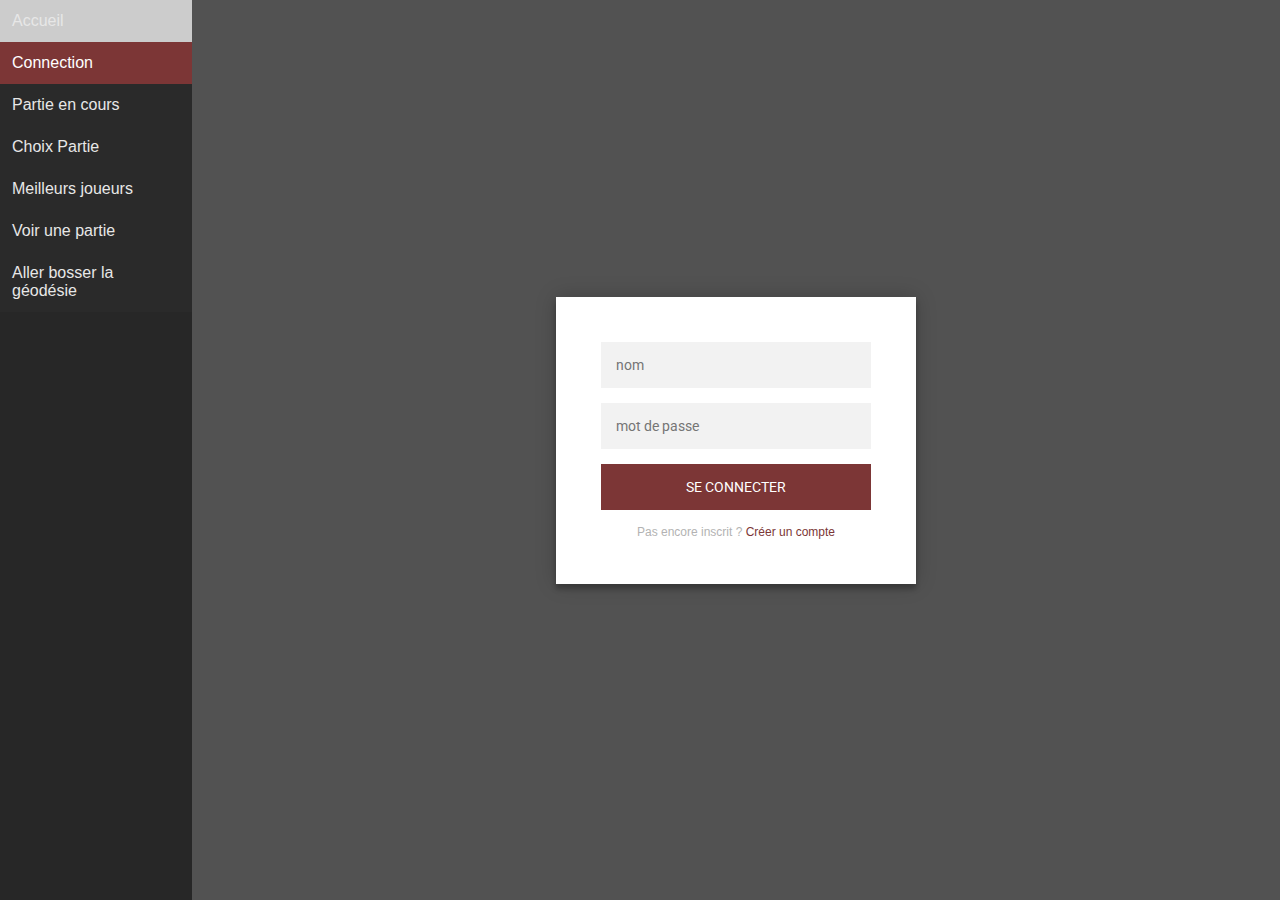
==== index.html @ 8a3ecd2f "KB tailles pièces ok, liens du menu fonctionnels, interface login" ====
<!DOCTYPE html>
<html lang="en" dir="ltr">
  <head>
    <meta charset="utf-8">
    <link rel="stylesheet" href="style.css">
    <title>chess wihou</title>
  </head>
  <body>

    <div class="menu">
      <a href="#">Accueil</a>
      <a href="#" class="active">Connection</a>
      <a href="/partie/partie.html">Partie en cours</a>
      <a href="/choixPartie/choixPartie.html">Choix Partie</a>
      <a href="#">Meilleurs joueurs</a>
      <a href="#">Voir une partie</a>
      <a href="#">Aller bosser la géodésie</a>
    </div>
    

    <div id="container">
      <div id="erreur">
      </div>
      <div class="login-page">
        <div class="form">
          <form class="register-form">
            <input type="text" placeholder="nom"/>
            <input type="password" placeholder="mot de passe"/>
            <input type="text" placeholder="email"/>
            <button>create</button>
            <p class="message">Déjà inscrit ? <a href="#">Se connecter</a></p>
          </form>
          <form class="login-form">
            <input type="text" placeholder="nom"/>
            <input type="password" placeholder="mot de passe"/>
            <button>Se connecter</button>
            <p class="message">Pas encore inscrit ? <a href="#">Créer un compte</a></p>
          </form>
        </div>
      </div>

        <script src='https://cdnjs.cloudflare.com/ajax/libs/jquery/2.1.3/jquery.min.js'></script>
        <script  src="/log/log.js"></script>
    </div>
  </body>
</html>
---- style.css ----
@import url(https://fonts.googleapis.com/css?family=Roboto:300);

*{
  box-sizing: border-box;
  padding: 0;
  margin: 0;
}

body {
  display: grid;
  grid-template-columns: 12em 1fr;
  grid-template-rows: 1fr;
  height: 100vh;
  width: 100vw;

  padding: 0;
  margin: 0;
  background-color: rgb(42, 42, 42);
  font-family: 'Open Sans', sans-serif;
  font-weight: lighter;
}

#container {
  grid-column: 2;

  display: grid;
  grid-template-columns: 3fr 1fr;
  grid-template-rows: 5em 1fr 5em;

  padding: 2em;
  background-color: rgb(82, 82, 82);
}

/*----------------------------------------------------------------------------
Menu
----------------------------------------------------------------------------*/
.menu {
  grid-column: 1;
  background-color: rgb(39, 39, 39);
}

.menu a {
  background-color: rgb(42, 42, 42); /* Grey background color */
  color: rgb(231, 231, 231); /* Black text color */
  display: block; /* Make the links appear below each other */
  padding: 12px; /* Add some padding */
  text-decoration: none; /* Remove underline from links */
}

.menu a:hover {
  background-color: #ccc; /* Dark grey background on mouse-over */
}

.menu a.active {
  background-color: #7c3636;; /* Add a green color to the "active/current" link */
  color: white;
}
/*----------------------------------------------------------------------------
Login
----------------------------------------------------------------------------*/
.login-page {
  grid-column: 1/-1;
  grid-row: 1/-1;
  width: 360px;
  padding: 8% 0 0;
  margin: auto;
}
.form {
  position: relative;
  z-index: 1;
  background: #FFFFFF;
  max-width: 360px;
  margin: 0 auto 100px;
  padding: 45px;
  text-align: center;
  box-shadow: 0 0 20px 0 rgba(0, 0, 0, 0.2), 0 5px 5px 0 rgba(0, 0, 0, 0.24);
}
.form input {
  font-family: "Roboto", sans-serif;
  outline: 0;
  background: #f2f2f2;
  width: 100%;
  border: 0;
  margin: 0 0 15px;
  padding: 15px;
  box-sizing: border-box;
  font-size: 14px;
}
.form button {
  font-family: "Roboto", sans-serif;
  text-transform: uppercase;
  outline: 0;
  background: #7c3636;
  width: 100%;
  border: 0;
  padding: 15px;
  color: #FFFFFF;
  font-size: 14px;
  -webkit-transition: all 0.3 ease;
  transition: all 0.3 ease;
  cursor: pointer;
}
.form button:hover,.form button:active,.form button:focus {
  background: #43A047;
}
.form .message {
  margin: 15px 0 0;
  color: #b3b3b3;
  font-size: 12px;
}
.form .message a {
  color: #7c3636;
  text-decoration: none;
}
.form .register-form {
  display: none;
}
.container {
  position: relative;
  z-index: 1;
  max-width: 300px;
  margin: 0 auto;
}
.container:before, .container:after {
  content: "";
  display: block;
  clear: both;
}
.container .info {
  margin: 50px auto;
  text-align: center;
}
.container .info h1 {
  margin: 0 0 15px;
  padding: 0;
  font-size: 36px;
  font-weight: 300;
  color: #1a1a1a;
}
.container .info span {
  color: #4d4d4d;
  font-size: 12px;
}
.container .info span a {
  color: #000000;
  text-decoration: none;
}
.container .info span .fa {
  color: #EF3B3A;
}
body {
  font-family: "Roboto", sans-serif;
  -webkit-font-smoothing: antialiased;
  -moz-osx-font-smoothing: grayscale;      
}

/*----------------------------------------------------------------------------
Jeu
----------------------------------------------------------------------------*/
body {
  display: grid;
  grid-template-columns: 12em 1fr;
  grid-template-rows: 1fr;
  height: 100vh;
  width: 100vw;

  padding: 0;
  margin: 0;
  background-color: rgb(42, 42, 42);
  font-family: 'Open Sans', sans-serif;
  font-weight: lighter;
}
.menu {
  grid-column: 1;
  background-color: rgb(39, 39, 39);
}

.menu a {
  background-color: rgb(42, 42, 42); /* Grey background color */
  color: rgb(231, 231, 231); /* Black text color */
  display: block; /* Make the links appear below each other */
  padding: 12px; /* Add some padding */
  text-decoration: none; /* Remove underline from links */
}

.menu a:hover {
  background-color: #ccc; /* Dark grey background on mouse-over */
}

.menu a.active {
  background-color: #7c3636;; /* Add a green color to the "active/current" link */
  color: white;
}


#container {
  grid-column: 2;

  display: grid;
  grid-template-columns: 3fr 1fr;
  grid-template-rows: 5em 1fr 5em;

  padding: 2em;
  background-color: rgb(82, 82, 82);
}

.cimetiere {
  /* background-color: rgb(121, 58, 58); */
  display: flex;
  justify-content: center;
}

.cimetiere .j1 {
 grid-row: 1;
 grid-column: 1; 
}

.cimetiere .j2 {
  grid-row: 3 ;
  grid-column: 1; 
}

.cimetiere img {
width: 3em;
height: 3em;
}

#plateau{
  grid-column: 1;

  width:36em;
  height:36em;
  /* border:1px;
  border:1px solid #999; */
  margin: auto;
  border-radius: 50px;
}

#plateau div{
  /* background: #fff; */
  width:4.5em;
  height:4.5em;
  float:left;
}

.piece {
width: 100%;
height: 100%;
}

.case_noire_case{
  background-color:#7c3636;
}
.case_blanche_case{
background-color:#e6e5d0;
}


#options {
  grid-column: 2;
  grid-row: 1/4;

  display:flex;
  justify-content: space-between;
  flex-direction: column;

  border-radius: 10px;
  margin-left: 0.5em;
  padding: 2em;
  background-color: rgb(42, 42, 42);
  color: rgb(231, 231, 231);
}

#option button {
  margin-top: 1em;
  margin-bottom: 5em;
}

/*----------------------------------------------------------------------------
Jeu
----------------------------------------------------------------------------*/
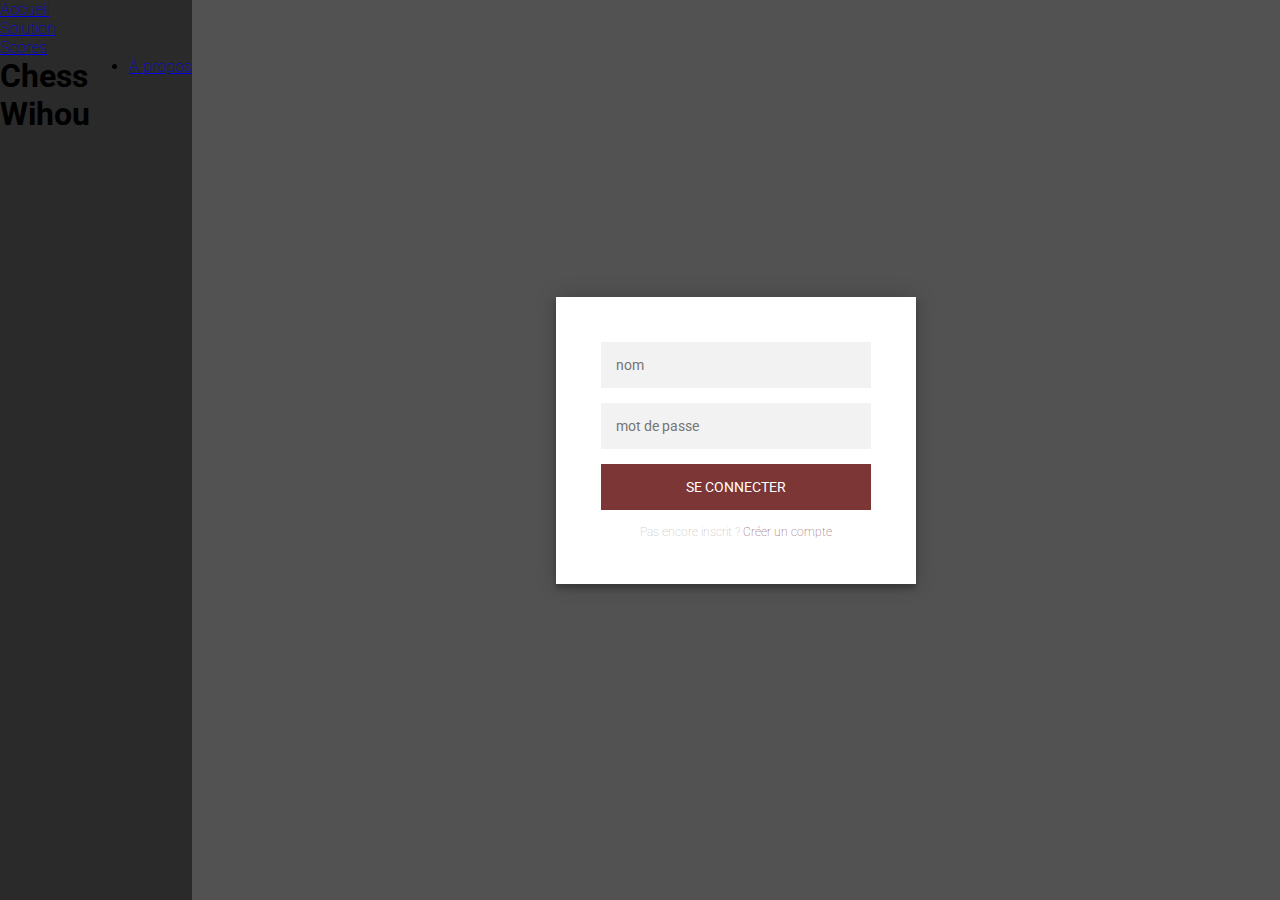
==== commit 9042db3c: "FB : inscription finie" ====
--- a/index.html
+++ b/index.html
@@ -6,41 +6,44 @@
     <title>chess wihou</title>
   </head>
   <body>
+    <header>
+      <div id="bandeau">
+        <ul id="menu">
+          <li><a class="active" href="/index">Accueil</a></li>
+          <li><a href="/solution.html" target="_blank" rel="noopener noreferrer">Solution</a></li>
+          <li><a href="/scores.html">Scores</a></li>
+          <li style="float:right"><a href="apropos.html">À propos</a></li>
+        </ul>
+      </div>
 
-    <div class="menu">
-      <a href="#">Accueil</a>
-      <a href="#" class="active">Connection</a>
-      <a href="/partie/partie.html">Partie en cours</a>
-      <a href="/choixPartie/choixPartie.html">Choix Partie</a>
-      <a href="#">Meilleurs joueurs</a>
-      <a href="#">Voir une partie</a>
-      <a href="#">Aller bosser la géodésie</a>
-    </div>
-    
+      <h1> Chess Wihou </h1>
+    </header>
 
     <div id="container">
-      <div id="erreur">
-      </div>
       <div class="login-page">
         <div class="form">
           <form class="register-form">
-            <input type="text" placeholder="nom"/>
-            <input type="password" placeholder="mot de passe"/>
-            <input type="text" placeholder="email"/>
-            <button>create</button>
+            <input type="text" placeholder="nom" id="pseudo_regis"/>
+            <input type="password" placeholder="mot de passe" id="mdp_regis"/>
+            <input type="text" placeholder="email" id="mail_regis"/>
+            <button id="bouton_regis">create</button>
+            <div id="erreur">
+            </div>
             <p class="message">Déjà inscrit ? <a href="#">Se connecter</a></p>
           </form>
           <form class="login-form">
-            <input type="text" placeholder="nom"/>
-            <input type="password" placeholder="mot de passe"/>
-            <button>Se connecter</button>
+            <input type="text" placeholder="nom" id="pseudo_login"/>
+            <input type="password" placeholder="mot de passe" id="mdp_login"/>
+            <button id="bouton_login">Se connecter</button>
             <p class="message">Pas encore inscrit ? <a href="#">Créer un compte</a></p>
           </form>
         </div>
       </div>
 
         <script src='https://cdnjs.cloudflare.com/ajax/libs/jquery/2.1.3/jquery.min.js'></script>
-        <script  src="/log/log.js"></script>
+        <script src="../log/log.js"></script>
+        <script src="https://ajax.googleapis.com/ajax/libs/jquery/3.5.1/jquery.min.js"></script>
+
     </div>
   </body>
 </html>
--- a/style.css
+++ b/style.css
@@ -34,26 +34,74 @@
 /*----------------------------------------------------------------------------
 Menu
 ----------------------------------------------------------------------------*/
+@import url('https://fonts.googleapis.com/css2?family=Asul&display=swap');
 .menu {
+  font-family: 'Asul', sans-serif;
+  color: rgb(100, 100, 100);
   grid-column: 1;
-  background-color: rgb(39, 39, 39);
+  background-color: rgb(42, 42, 42);
+
+  display:flex;
+  /* justify-content: space-between; */
+  flex-direction: column;
 }
 
 .menu a {
   background-color: rgb(42, 42, 42); /* Grey background color */
-  color: rgb(231, 231, 231); /* Black text color */
+  color: rgb(194, 194, 194); /* Black text color */
   display: block; /* Make the links appear below each other */
   padding: 12px; /* Add some padding */
   text-decoration: none; /* Remove underline from links */
 }
 
 .menu a:hover {
-  background-color: #ccc; /* Dark grey background on mouse-over */
+  background-color: #1a1a1a; /* Dark grey background on mouse-over */
+  color: rgb(255, 255, 255);
 }
 
 .menu a.active {
-  background-color: #7c3636;; /* Add a green color to the "active/current" link */
+  background-color: #7c3636; /* Add a green color to the "active/current" link */
   color: white;
+}
+
+.menu .id {
+  margin-top: 2em;
+  text-align: center;
+}
+
+.menu .connection {
+  /* border: 3px solid rgb(0, 0, 0); */
+  padding : 2px;
+  margin: 10px;
+  border-radius: 10px;
+  background-color: #7c3636;
+
+}
+
+.menu #logo {
+  margin-top: 5px;
+  margin-bottom: 1.5em;
+  background-image: url("../images/logo.png");
+  background-repeat: no-repeat;
+  background-position: center;
+  background-size: contain;
+}
+
+.menu .partie_temporaire {
+  margin-top: 10em;
+  background-color: #51ff00; 
+}
+
+/* .menu #apropos {
+  margin-bottom: 0em;
+  flex: end;
+} */
+
+.menu #footer {
+  text-align: center;
+  font-size: smaller;
+  margin-bottom: 1em;
+  margin-top: auto;
 }
 /*----------------------------------------------------------------------------
 Login
@@ -101,7 +149,7 @@
   cursor: pointer;
 }
 .form button:hover,.form button:active,.form button:focus {
-  background: #43A047;
+  background: #d3d29e;
 }
 .form .message {
   margin: 15px 0 0;
@@ -155,54 +203,21 @@
 }
 
 /*----------------------------------------------------------------------------
+Choix partie
+----------------------------------------------------------------------------*/
+
+
+/*----------------------------------------------------------------------------
 Jeu
 ----------------------------------------------------------------------------*/
-body {
-  display: grid;
-  grid-template-columns: 12em 1fr;
-  grid-template-rows: 1fr;
-  height: 100vh;
-  width: 100vw;
-
-  padding: 0;
-  margin: 0;
-  background-color: rgb(42, 42, 42);
-  font-family: 'Open Sans', sans-serif;
-  font-weight: lighter;
-}
-.menu {
-  grid-column: 1;
-  background-color: rgb(39, 39, 39);
-}
-
-.menu a {
-  background-color: rgb(42, 42, 42); /* Grey background color */
-  color: rgb(231, 231, 231); /* Black text color */
-  display: block; /* Make the links appear below each other */
-  padding: 12px; /* Add some padding */
-  text-decoration: none; /* Remove underline from links */
-}
-
-.menu a:hover {
-  background-color: #ccc; /* Dark grey background on mouse-over */
-}
-
-.menu a.active {
-  background-color: #7c3636;; /* Add a green color to the "active/current" link */
-  color: white;
-}
-
-
-#container {
-  grid-column: 2;
-
+/* .container .jeu {
   display: grid;
   grid-template-columns: 3fr 1fr;
   grid-template-rows: 5em 1fr 5em;
 
   padding: 2em;
   background-color: rgb(82, 82, 82);
-}
+} */
 
 .cimetiere {
   /* background-color: rgb(121, 58, 58); */
@@ -277,5 +292,5 @@
 }
 
 /*----------------------------------------------------------------------------
-Jeu
-----------------------------------------------------------------------------*/
+Blabla
+----------------------------------------------------------------------------*/
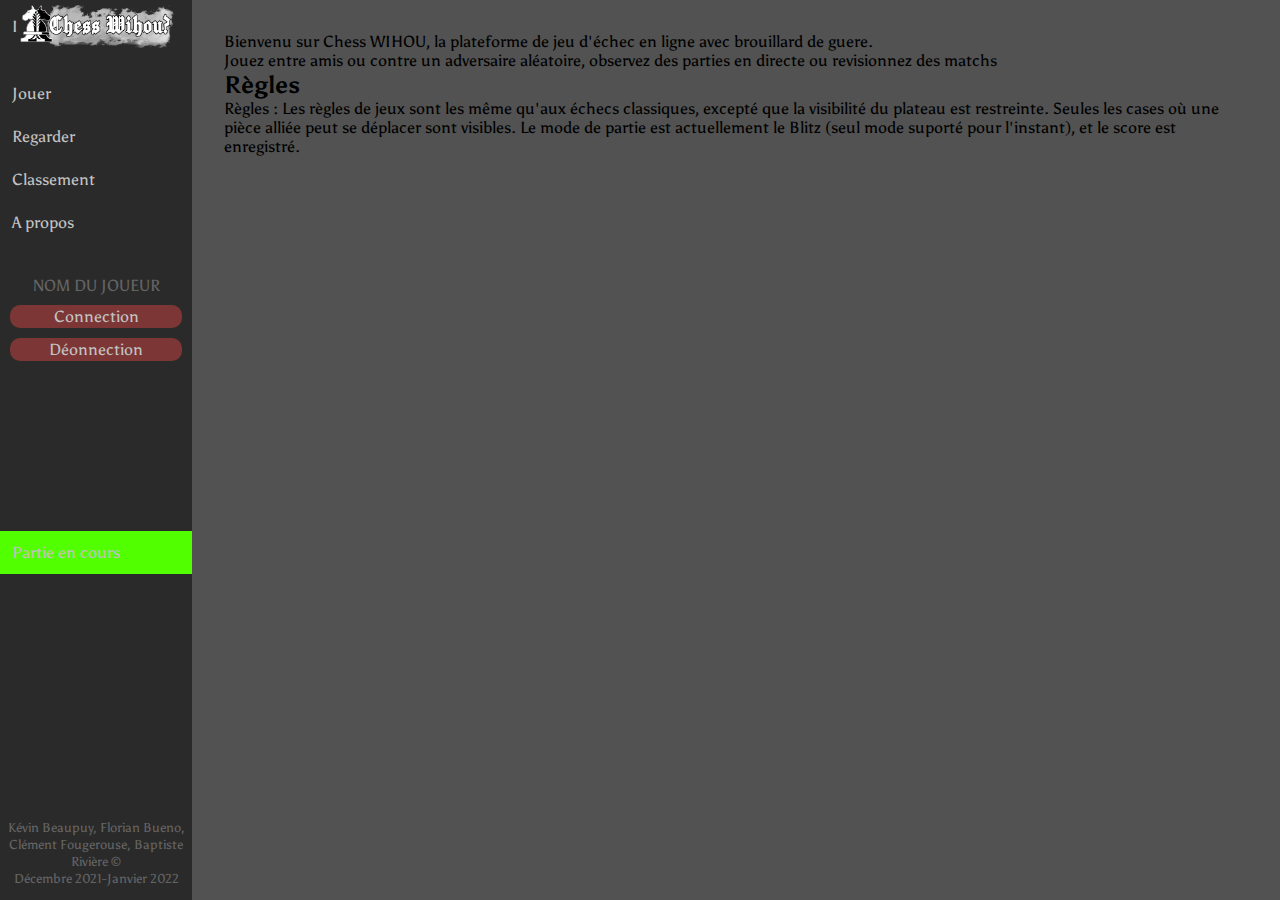
==== commit ef261edc: "l'interface pour le choix de partie est terminé" ====
--- a/index.html
+++ b/index.html
@@ -6,44 +6,30 @@
     <title>chess wihou</title>
   </head>
   <body>
-    <header>
-      <div id="bandeau">
-        <ul id="menu">
-          <li><a class="active" href="/index">Accueil</a></li>
-          <li><a href="/solution.html" target="_blank" rel="noopener noreferrer">Solution</a></li>
-          <li><a href="/scores.html">Scores</a></li>
-          <li style="float:right"><a href="apropos.html">À propos</a></li>
-        </ul>
+
+    <div class="menu">
+      <a id="logo" href="#">I</a>
+      <a href="/choixPartie/choixPartie.html">Jouer</a>
+      <a href="#">Regarder</a>
+      <a href="#">Classement</a>
+      <a id="apropos" href="#">A propos</a>
+      <div class="id">
+        <p>NOM DU JOUEUR</p>
+        <a class="connection" href="/log/log.html">Connection</a>
+        <a class="connection" href="#">Déonnection</a>
       </div>
-
-      <h1> Chess Wihou </h1>
-    </header>
+      <a href="/partie/partie.html" class="partie_temporaire">Partie en cours</a> <!--temporaire -->
+      <div id="footer">
+        <p><strong>Kévin Beaupuy, Florian Bueno, Clément Fougerouse, Baptiste Rivière &copy; </strong></p>
+        <p>Décembre 2021-Janvier 2022</p>
+      </div>
+    </div>    
 
     <div id="container">
-      <div class="login-page">
-        <div class="form">
-          <form class="register-form">
-            <input type="text" placeholder="nom" id="pseudo_regis"/>
-            <input type="password" placeholder="mot de passe" id="mdp_regis"/>
-            <input type="text" placeholder="email" id="mail_regis"/>
-            <button id="bouton_regis">create</button>
-            <div id="erreur">
-            </div>
-            <p class="message">Déjà inscrit ? <a href="#">Se connecter</a></p>
-          </form>
-          <form class="login-form">
-            <input type="text" placeholder="nom" id="pseudo_login"/>
-            <input type="password" placeholder="mot de passe" id="mdp_login"/>
-            <button id="bouton_login">Se connecter</button>
-            <p class="message">Pas encore inscrit ? <a href="#">Créer un compte</a></p>
-          </form>
-        </div>
-      </div>
-
-        <script src='https://cdnjs.cloudflare.com/ajax/libs/jquery/2.1.3/jquery.min.js'></script>
-        <script src="../log/log.js"></script>
-        <script src="https://ajax.googleapis.com/ajax/libs/jquery/3.5.1/jquery.min.js"></script>
-
+      <p>Bienvenu sur Chess WIHOU, la plateforme de jeu d'échec en ligne avec brouillard de guere.</p>
+      <p>Jouez entre amis ou contre un adversaire aléatoire, observez des parties en directe ou revisionnez des matchs</p>
+      <h2>Règles</h2>
+      <p>Règles : Les règles de jeux sont les même qu'aux échecs classiques, excepté que la visibilité du plateau est restreinte. Seules les cases où une pièce alliée peut se déplacer sont visibles. Le mode de partie est actuellement le Blitz (seul mode suporté pour l'instant), et le score est enregistré.</p>
     </div>
   </body>
 </html>
--- a/style.css
+++ b/style.css
@@ -1,4 +1,6 @@
 @import url(https://fonts.googleapis.com/css?family=Roboto:300);
+@import url(https://fonts.googleapis.com/css2?family=Asul&display=swap);
+
 
 *{
   box-sizing: border-box;
@@ -16,17 +18,12 @@
   padding: 0;
   margin: 0;
   background-color: rgb(42, 42, 42);
-  font-family: 'Open Sans', sans-serif;
+  font-family: 'Asul', sans-serif;
   font-weight: lighter;
 }
 
 #container {
   grid-column: 2;
-
-  display: grid;
-  grid-template-columns: 3fr 1fr;
-  grid-template-rows: 5em 1fr 5em;
-
   padding: 2em;
   background-color: rgb(82, 82, 82);
 }
@@ -34,9 +31,8 @@
 /*----------------------------------------------------------------------------
 Menu
 ----------------------------------------------------------------------------*/
-@import url('https://fonts.googleapis.com/css2?family=Asul&display=swap');
 .menu {
-  font-family: 'Asul', sans-serif;
+  /* font-family: 'Asul', sans-serif; */
   color: rgb(100, 100, 100);
   grid-column: 1;
   background-color: rgb(42, 42, 42);
@@ -91,11 +87,6 @@
   margin-top: 10em;
   background-color: #51ff00; 
 }
-
-/* .menu #apropos {
-  margin-bottom: 0em;
-  flex: end;
-} */
 
 .menu #footer {
   text-align: center;
@@ -163,61 +154,79 @@
 .form .register-form {
   display: none;
 }
-.container {
-  position: relative;
-  z-index: 1;
-  max-width: 300px;
-  margin: 0 auto;
-}
-.container:before, .container:after {
-  content: "";
-  display: block;
-  clear: both;
-}
-.container .info {
-  margin: 50px auto;
+
+/*----------------------------------------------------------------------------
+Choix partie
+----------------------------------------------------------------------------*/
+.choixPartie {
+  display: grid;
+  grid-template-columns: 50% 50%;
+  grid-template-rows: 50% 50%;
   text-align: center;
 }
-.container .info h1 {
-  margin: 0 0 15px;
-  padding: 0;
-  font-size: 36px;
-  font-weight: 300;
-  color: #1a1a1a;
-}
-.container .info span {
-  color: #4d4d4d;
-  font-size: 12px;
-}
-.container .info span a {
-  color: #000000;
+
+.choixPartie .wrapper-choix {
+  margin: auto;
+  padding: 3em;
+  display: flex;
+  flex-direction: column;
+  max-width: 25em;
+  max-height: 25em;
+}
+
+.choixPartie a {
   text-decoration: none;
-}
-.container .info span .fa {
-  color: #EF3B3A;
-}
-body {
-  font-family: "Roboto", sans-serif;
-  -webkit-font-smoothing: antialiased;
-  -moz-osx-font-smoothing: grayscale;      
-}
-
-/*----------------------------------------------------------------------------
-Choix partie
-----------------------------------------------------------------------------*/
-
+  color:#f2f2f2;
+}
+
+.choixPartie .image-link {
+  width: 80%;
+  /* height: 20em; */
+  margin: auto;
+  /* margin: 10em; */
+  /* max-height: 40vh;
+  object-fit: contain; */
+}
+
+.choixPartie img {
+  width: 80%;
+  height: auto;
+  object-fit: contain;
+}
+
+#nouvellePartieAlea {
+  grid-column: 1;
+  grid-row: 1;
+}
+
+#nouvellePartieAmis {
+  grid-column: 2;
+  grid-row: 1;
+}
+
+#chargerPartie {
+  grid-column: 1/-1;
+  grid-row: 2;
+  /* margin-left: ; */
+}
+
+/*----------------------------------------------------------------------------
+Regarder
+----------------------------------------------------------------------------*/
+/* .choixPartie {
+  display: grid;
+  grid-template-columns: 1fr 1fr;
+  grid-template-rows: 1fr 1fr;
+} */
 
 /*----------------------------------------------------------------------------
 Jeu
 ----------------------------------------------------------------------------*/
-/* .container .jeu {
+.partie {
   display: grid;
   grid-template-columns: 3fr 1fr;
   grid-template-rows: 5em 1fr 5em;
-
-  padding: 2em;
-  background-color: rgb(82, 82, 82);
-} */
+}
 
 .cimetiere {
   /* background-color: rgb(121, 58, 58); */
@@ -267,7 +276,7 @@
   background-color:#7c3636;
 }
 .case_blanche_case{
-background-color:#e6e5d0;
+  background-color:#e6e5d0;
 }
 
 
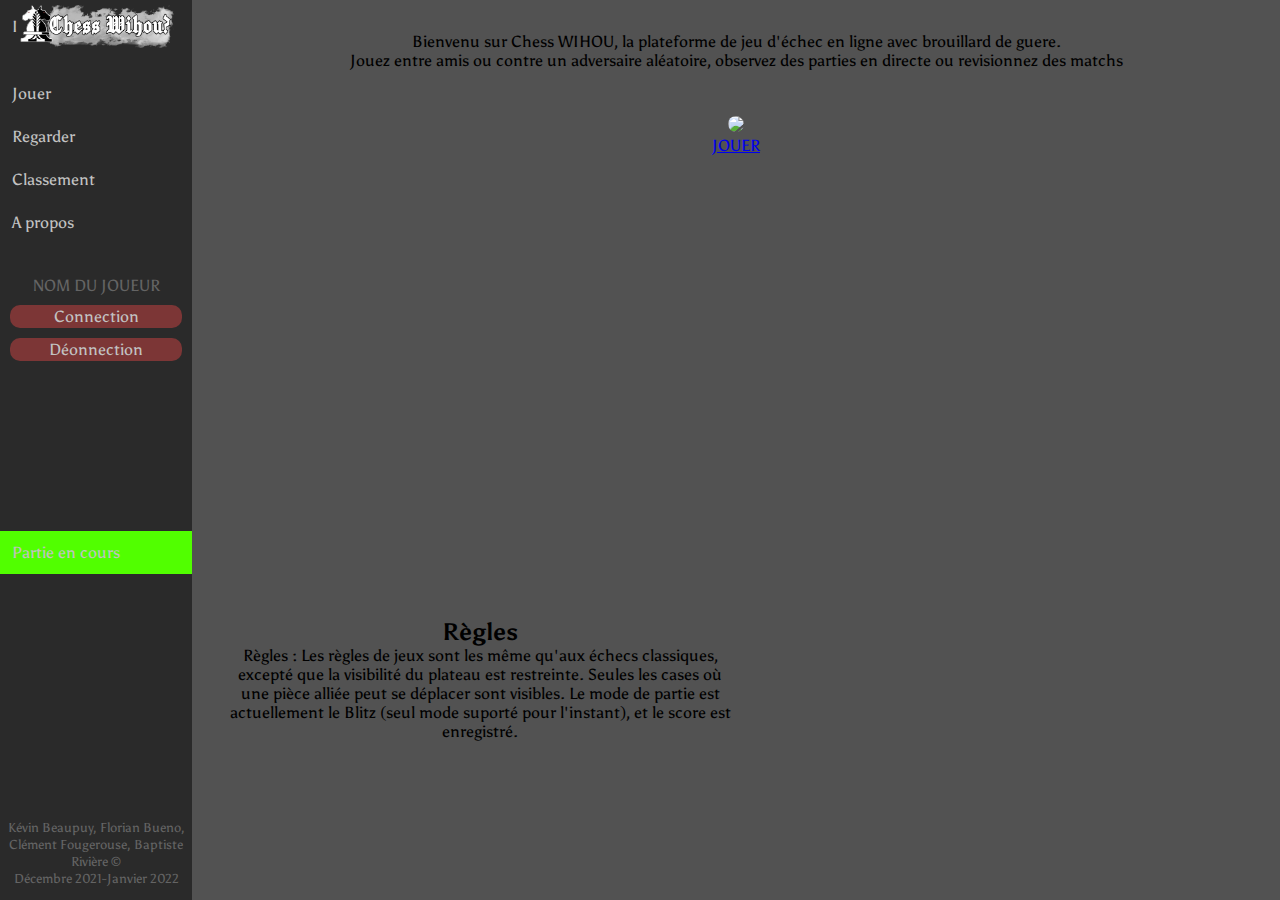
==== commit e6658729: "dernières modifs avant merge" ====
--- a/index.html
+++ b/index.html
@@ -25,11 +25,26 @@
       </div>
     </div>    
 
-    <div id="container">
-      <p>Bienvenu sur Chess WIHOU, la plateforme de jeu d'échec en ligne avec brouillard de guere.</p>
-      <p>Jouez entre amis ou contre un adversaire aléatoire, observez des parties en directe ou revisionnez des matchs</p>
-      <h2>Règles</h2>
-      <p>Règles : Les règles de jeux sont les même qu'aux échecs classiques, excepté que la visibilité du plateau est restreinte. Seules les cases où une pièce alliée peut se déplacer sont visibles. Le mode de partie est actuellement le Blitz (seul mode suporté pour l'instant), et le score est enregistré.</p>
+    <div id="container" class="index">
+      <div id="intro">
+        <p>Bienvenu sur Chess WIHOU, la plateforme de jeu d'échec en ligne avec brouillard de guere.</p>
+        <p>Jouez entre amis ou contre un adversaire aléatoire, observez des parties en directe ou revisionnez des matchs</p>
+      </div>
+      <div id="iconJouer">
+        <a href="../partie/partie.html">
+          <img src = '../images/plateau.png'>
+          <p>JOUER</p>
+        </a>
+      </div>
+      <div id="contenu">
+        <div>
+          <h2>Règles</h2>
+          <p>Règles : Les règles de jeux sont les même qu'aux échecs classiques, excepté que la visibilité du plateau est restreinte. Seules les cases où une pièce alliée peut se déplacer sont visibles. Le mode de partie est actuellement le Blitz (seul mode suporté pour l'instant), et le score est enregistré.</p>
+        </div>
+        <div>
+          <p></p>
+        </div>
+      </div>
     </div>
   </body>
 </html>
--- a/style.css
+++ b/style.css
@@ -27,6 +27,35 @@
   padding: 2em;
   background-color: rgb(82, 82, 82);
 }
+
+/*----------------------------------------------------------------------------
+Index
+----------------------------------------------------------------------------*/
+.index {
+  display: grid;
+  grid-template-rows: 10% 60% 30%;
+  text-align: center;
+}
+
+#iconJouer {
+  grid-column: 1/-1;
+  /* text-align: center; */
+  object-fit: contain;
+  max-height: fit-content;
+  height: 90%;
+}
+
+#iconJouer img {
+  /* padding : 10em; */
+  border-radius: 5em;
+  height: 100%;
+}
+
+#contenu {
+  display: grid;
+  grid-template-columns: 50% 50%;
+}
+
 
 /*----------------------------------------------------------------------------
 Menu
@@ -94,6 +123,7 @@
   margin-bottom: 1em;
   margin-top: auto;
 }
+
 /*----------------------------------------------------------------------------
 Login
 ----------------------------------------------------------------------------*/
@@ -161,7 +191,6 @@
 .choixPartie {
   display: grid;
   grid-template-columns: 50% 50%;
-  grid-template-rows: 50% 50%;
   text-align: center;
 }
 
@@ -174,50 +203,45 @@
   max-height: 25em;
 }
 
-.choixPartie a {
+.wrapper-choix a {
   text-decoration: none;
   color:#f2f2f2;
 }
 
-.choixPartie .image-link {
+.wrapper-choix .image-link {
   width: 80%;
-  /* height: 20em; */
   margin: auto;
-  /* margin: 10em; */
-  /* max-height: 40vh;
-  object-fit: contain; */
-}
-
-.choixPartie img {
+}
+
+.wrapper-choix img {
   width: 80%;
   height: auto;
   object-fit: contain;
 }
 
-#nouvellePartieAlea {
+#nouvellePartieAmis {
   grid-column: 1;
   grid-row: 1;
 }
 
-#nouvellePartieAmis {
+#chargerPartie {
   grid-column: 2;
   grid-row: 1;
 }
 
-#chargerPartie {
-  grid-column: 1/-1;
-  grid-row: 2;
-  /* margin-left: ; */
-}
-
 /*----------------------------------------------------------------------------
 Regarder
 ----------------------------------------------------------------------------*/
-/* .choixPartie {
-  display: grid;
-  grid-template-columns: 1fr 1fr;
-  grid-template-rows: 1fr 1fr;
-} */
+.choixObservation {
+  display: grid;
+  grid-template-columns: 50% 50%;
+  text-align: center;
+}
+
+.choixObservation a {
+  text-decoration: none;
+  color:#f2f2f2;
+}
 
 /*----------------------------------------------------------------------------
 Jeu
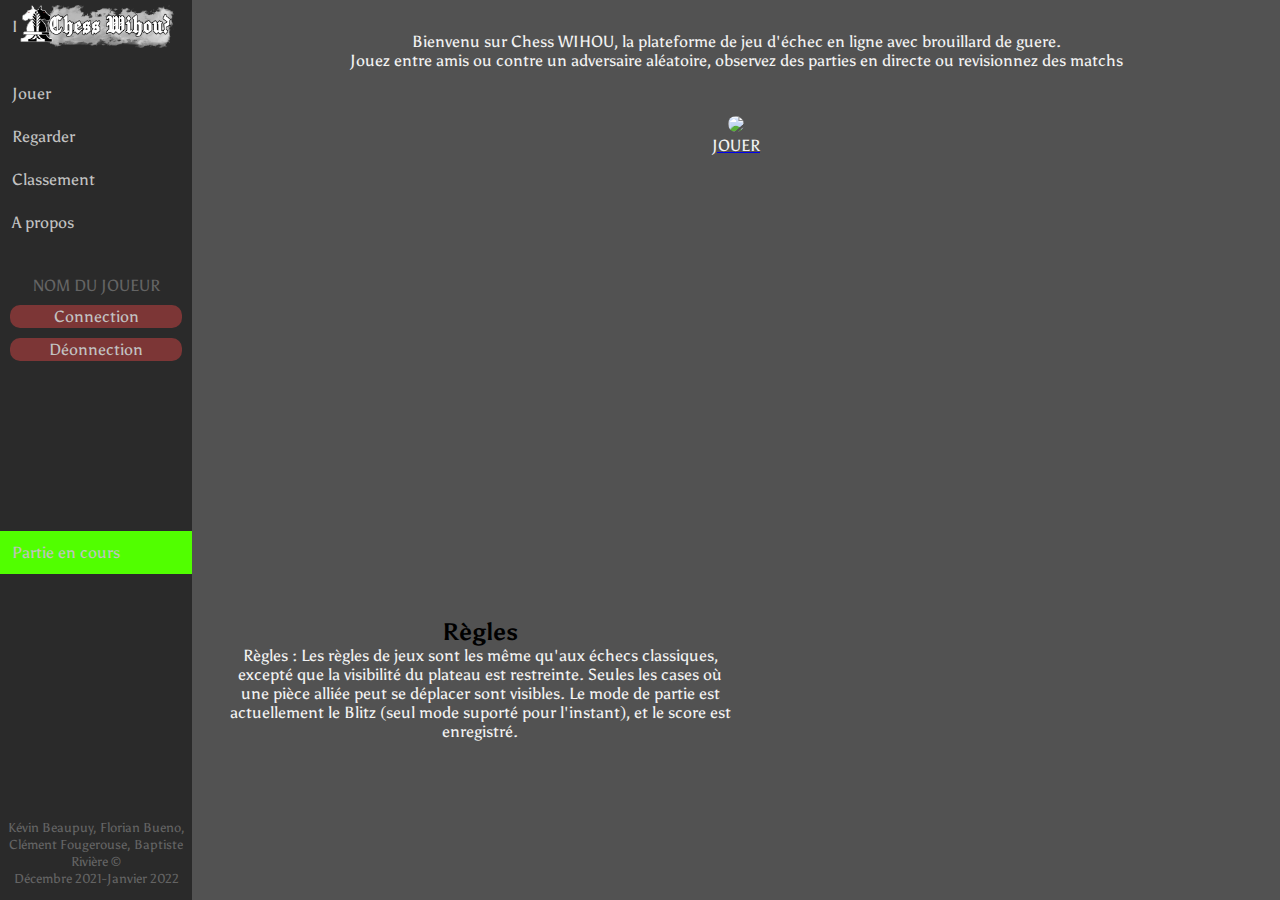
==== commit 575b7c8c: "ajout des deux dernières pages html (apropos et classement)" ====
--- a/index.html
+++ b/index.html
@@ -10,9 +10,9 @@
     <div class="menu">
       <a id="logo" href="#">I</a>
       <a href="/choixPartie/choixPartie.html">Jouer</a>
-      <a href="#">Regarder</a>
-      <a href="#">Classement</a>
-      <a id="apropos" href="#">A propos</a>
+      <a href="/choixPartie/choixObservation.html">Regarder</a>
+      <a href="/outils/classement.html">Classement</a>
+      <a id="apropos" href="/outils/apropos.html">A propos</a>
       <div class="id">
         <p>NOM DU JOUEUR</p>
         <a class="connection" href="/log/log.html">Connection</a>
--- a/style.css
+++ b/style.css
@@ -20,6 +20,10 @@
   background-color: rgb(42, 42, 42);
   font-family: 'Asul', sans-serif;
   font-weight: lighter;
+}
+
+p {
+  color:#f2f2f2;
 }
 
 #container {
@@ -122,6 +126,10 @@
   font-size: smaller;
   margin-bottom: 1em;
   margin-top: auto;
+}
+
+.menu p {
+  color: rgb(100, 100, 100);
 }
 
 /*----------------------------------------------------------------------------
@@ -199,8 +207,8 @@
   padding: 3em;
   display: flex;
   flex-direction: column;
-  max-width: 25em;
-  max-height: 25em;
+  max-width: 37em;
+  max-height: 37em;
 }
 
 .wrapper-choix a {
@@ -241,6 +249,15 @@
 .choixObservation a {
   text-decoration: none;
   color:#f2f2f2;
+}
+
+.choixObservation .wrapper-choix {
+  margin: auto;
+  padding: 3em;
+  display: flex;
+  flex-direction: column;
+  max-width: 40em;
+  max-height: 40em;
 }
 
 /*----------------------------------------------------------------------------
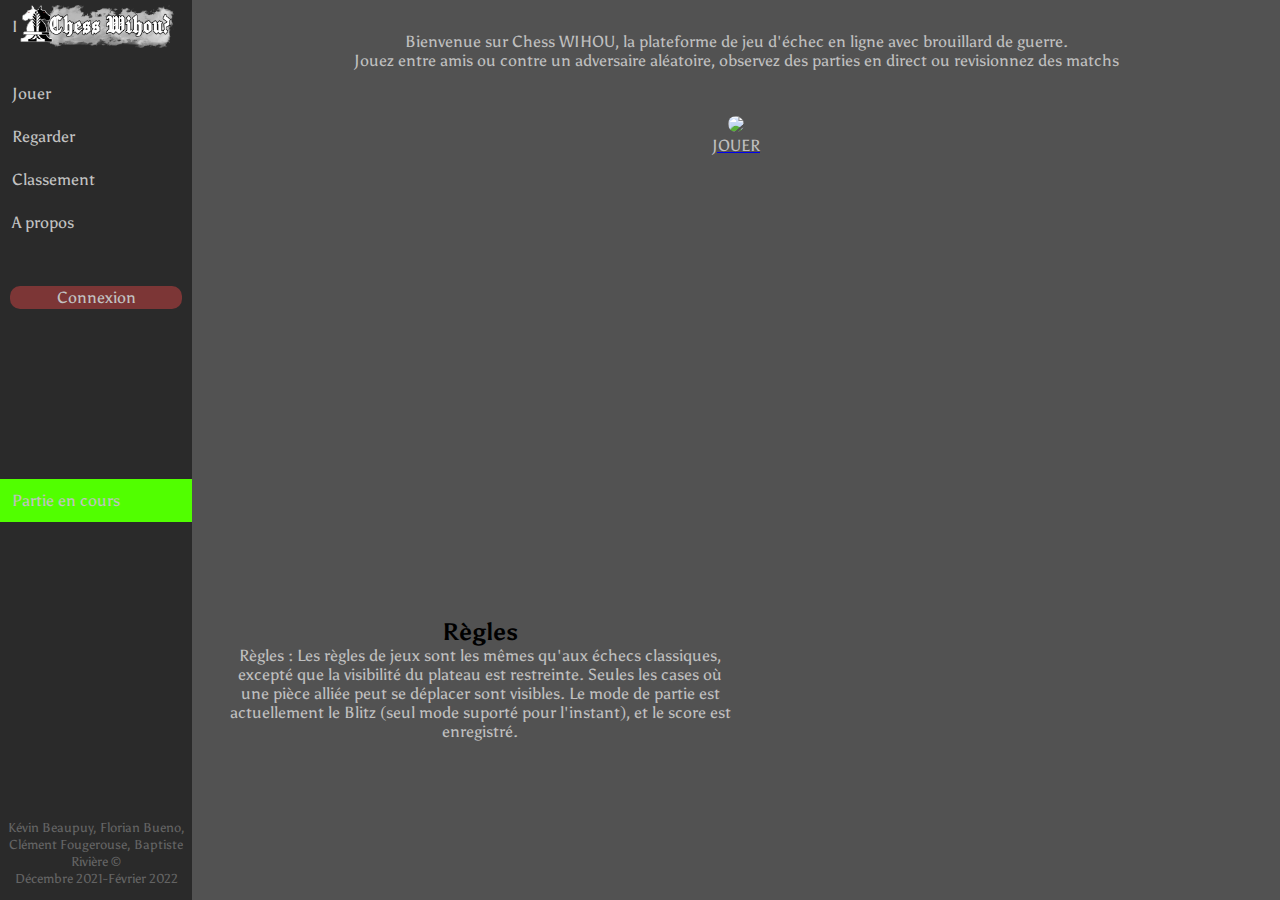
==== commit e41c0a15: "FB : corrections html css, connexion OK, deconnexion OK sauf en cours de partie, conservation du pse" ====
--- a/index.html
+++ b/index.html
@@ -9,29 +9,35 @@
 
     <div class="menu">
       <a id="logo" href="#">I</a>
-      <a href="/choixPartie/choixPartie.html">Jouer</a>
+      <a href="/log/log.html">Jouer</a>
+      <a href="/log/log.html">Regarder</a>
+      <a href="/log/log.html">Classement</a>
+      <a id="apropos" href="/log/log.html">A propos</a>
+      <!-- <a href="/choixPartie/choixPartie.html">Jouer</a>
       <a href="/choixPartie/choixObservation.html">Regarder</a>
       <a href="/outils/classement.html">Classement</a>
-      <a id="apropos" href="/outils/apropos.html">A propos</a>
+      <a id="apropos" href="/outils/apropos.html">A propos</a> -->
       <div class="id">
-        <p>NOM DU JOUEUR</p>
-        <a class="connection" href="/log/log.html">Connection</a>
-        <a class="connection" href="#">Déonnection</a>
+        <!-- <p>NOM DU JOUEUR</p> -->
+        <a class="connection" href="/log/log.html">Connexion</a>
+        <!-- <a class="connection" href="#">Déconnexion</a> -->
       </div>
-      <a href="/partie/partie.html" class="partie_temporaire">Partie en cours</a> <!--temporaire -->
+      <a href="/log/log.html" class="partie_temporaire">Partie en cours</a>
+      <!-- <a href="/partie/partie.html" class="partie_temporaire">Partie en cours</a> -->
       <div id="footer">
         <p><strong>Kévin Beaupuy, Florian Bueno, Clément Fougerouse, Baptiste Rivière &copy; </strong></p>
-        <p>Décembre 2021-Janvier 2022</p>
+        <p>Décembre 2021-Février 2022</p>
       </div>
-    </div>    
+    </div>
 
     <div id="container" class="index">
       <div id="intro">
-        <p>Bienvenu sur Chess WIHOU, la plateforme de jeu d'échec en ligne avec brouillard de guere.</p>
-        <p>Jouez entre amis ou contre un adversaire aléatoire, observez des parties en directe ou revisionnez des matchs</p>
+        <p>Bienvenue sur Chess WIHOU, la plateforme de jeu d'échec en ligne avec brouillard de guerre.</p>
+        <p>Jouez entre amis ou contre un adversaire aléatoire, observez des parties en direct ou revisionnez des matchs</p>
       </div>
       <div id="iconJouer">
-        <a href="../partie/partie.html">
+        <a href="/log/log.html">
+        <!-- <a href="../partie/partie.html"> -->
           <img src = '../images/plateau.png'>
           <p>JOUER</p>
         </a>
@@ -39,7 +45,7 @@
       <div id="contenu">
         <div>
           <h2>Règles</h2>
-          <p>Règles : Les règles de jeux sont les même qu'aux échecs classiques, excepté que la visibilité du plateau est restreinte. Seules les cases où une pièce alliée peut se déplacer sont visibles. Le mode de partie est actuellement le Blitz (seul mode suporté pour l'instant), et le score est enregistré.</p>
+          <p>Règles : Les règles de jeux sont les mêmes qu'aux échecs classiques, excepté que la visibilité du plateau est restreinte. Seules les cases où une pièce alliée peut se déplacer sont visibles. Le mode de partie est actuellement le Blitz (seul mode suporté pour l'instant), et le score est enregistré.</p>
         </div>
         <div>
           <p></p>
--- a/style.css
+++ b/style.css
@@ -23,7 +23,8 @@
 }
 
 p {
-  color:#f2f2f2;
+  /* color:#f2f2f2; */
+  color: #BFBFBF;
 }
 
 #container {
@@ -118,7 +119,7 @@
 
 .menu .partie_temporaire {
   margin-top: 10em;
-  background-color: #51ff00; 
+  background-color: #51ff00;
 }
 
 .menu #footer {
@@ -277,12 +278,12 @@
 
 .cimetiere .j1 {
  grid-row: 1;
- grid-column: 1; 
+ grid-column: 1;
 }
 
 .cimetiere .j2 {
   grid-row: 3 ;
-  grid-column: 1; 
+  grid-column: 1;
 }
 
 .cimetiere img {
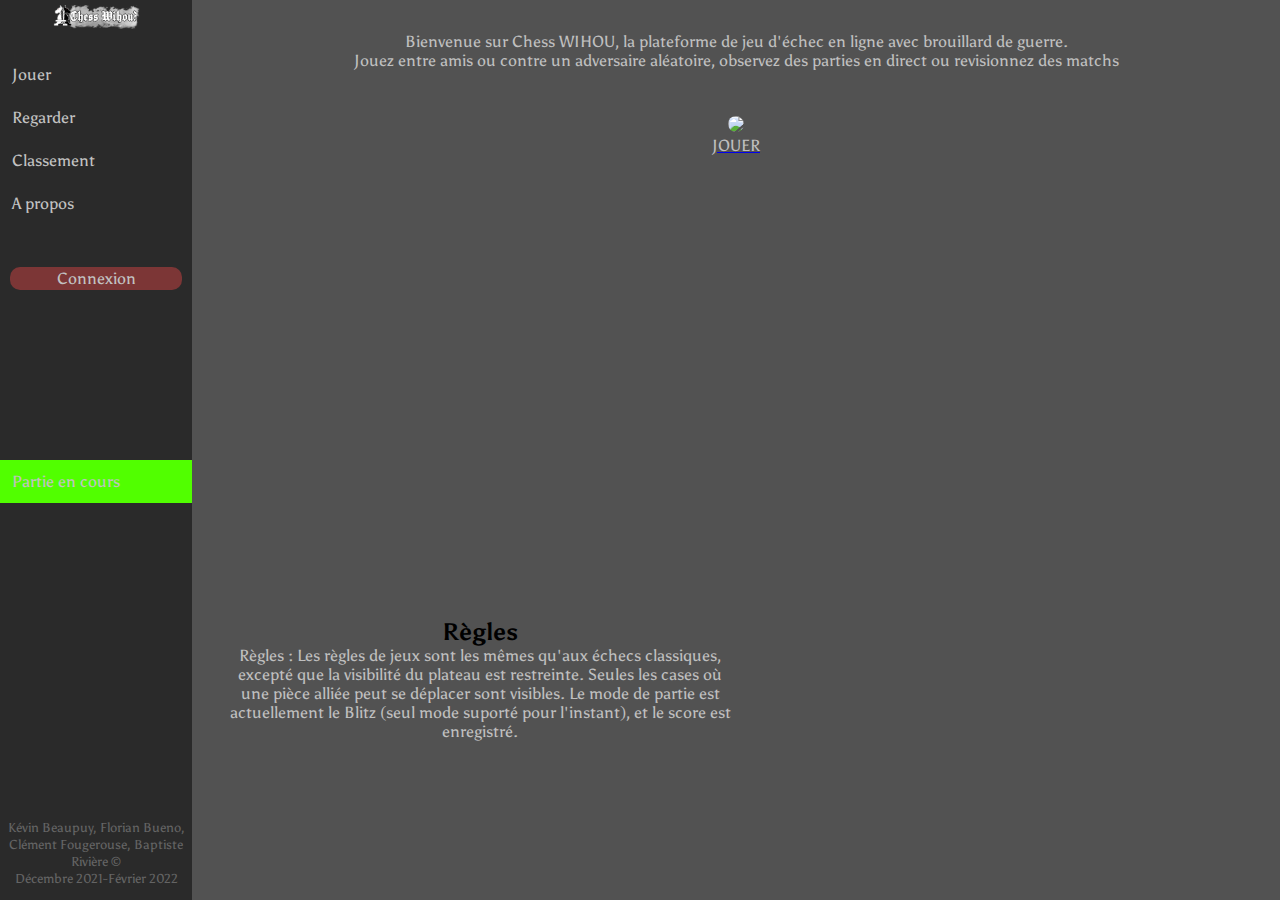
==== commit 6cef6134: "FB : push final, derniers ajustements boutons d'observation" ====
--- a/index.html
+++ b/index.html
@@ -8,19 +8,15 @@
   <body>
 
     <div class="menu">
-      <a id="logo" href="#">I</a>
-      <a href="/log/log.html">Jouer</a>
-      <a href="/log/log.html">Regarder</a>
-      <a href="/log/log.html">Classement</a>
-      <a id="apropos" href="/log/log.html">A propos</a>
-      <!-- <a href="/choixPartie/choixPartie.html">Jouer</a>
+      <a id="logo" href="#"></a>
+      <a href="/choixPartie/choixPartie.html">Jouer</a>
       <a href="/choixPartie/choixObservation.html">Regarder</a>
       <a href="/outils/classement.html">Classement</a>
-      <a id="apropos" href="/outils/apropos.html">A propos</a> -->
+      <a id="apropos" href="/outils/apropos.html">A propos</a>
       <div class="id">
-        <!-- <p>NOM DU JOUEUR</p> -->
+
         <a class="connection" href="/log/log.html">Connexion</a>
-        <!-- <a class="connection" href="#">Déconnexion</a> -->
+
       </div>
       <a href="/log/log.html" class="partie_temporaire">Partie en cours</a>
       <!-- <a href="/partie/partie.html" class="partie_temporaire">Partie en cours</a> -->
@@ -51,6 +47,7 @@
           <p></p>
         </div>
       </div>
+      <script src="index.js"></script>
     </div>
   </body>
 </html>
--- a/style.css
+++ b/style.css
@@ -203,6 +203,10 @@
   text-align: center;
 }
 
+.choixPartie button {
+  background: #525252;
+}
+
 .choixPartie .wrapper-choix {
   margin: auto;
   padding: 3em;
@@ -228,6 +232,22 @@
   object-fit: contain;
 }
 
+.wrapper-choix p {
+  font-size: 18px;
+}
+
+#liste_partie {
+  grid-column: 1 / span 2;
+}
+
+table {
+  table-layout: fixed;
+  width: 100%;
+  border-collapse: collapse;
+  border: 2px solid white;
+  background-color: grey;
+}
+
 #nouvellePartieAmis {
   grid-column: 1;
   grid-row: 1;
@@ -245,6 +265,10 @@
   display: grid;
   grid-template-columns: 50% 50%;
   text-align: center;
+}
+
+.choixObservation button {
+  background: #525252;
 }
 
 .choixObservation a {
@@ -261,6 +285,10 @@
   max-height: 40em;
 }
 
+.choixObservation .wrapper-choix p {
+  font-size: 18px;
+}
+
 /*----------------------------------------------------------------------------
 Jeu
 ----------------------------------------------------------------------------*/
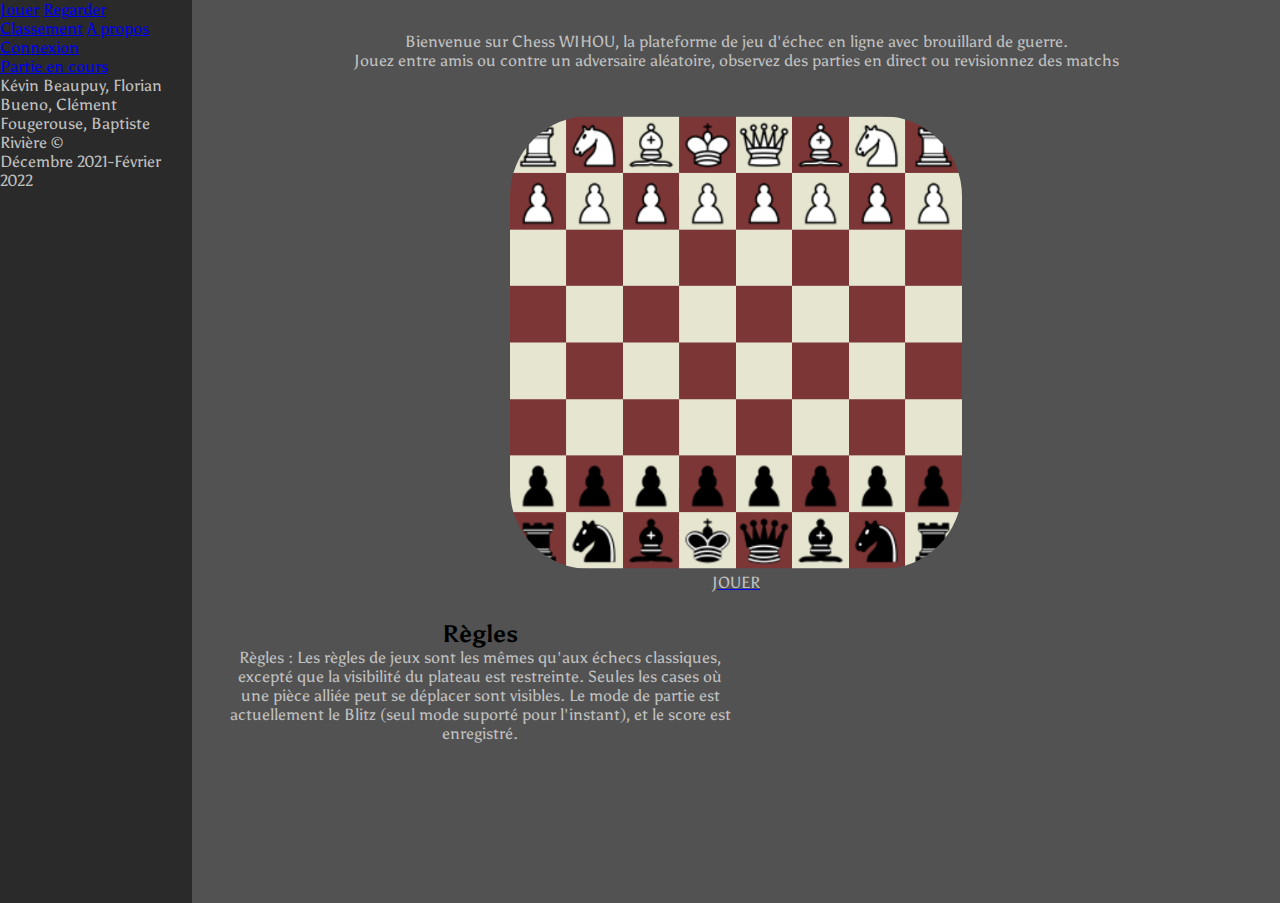
==== commit 0b41e981: "Changement titre menu" ====
--- a/index.html
+++ b/index.html
@@ -7,7 +7,7 @@
   </head>
   <body>
 
-    <div class="menu">
+    <div class="menu2">
       <a id="logo" href="#"></a>
       <a href="/choixPartie/choixPartie.html">Jouer</a>
       <a href="/choixPartie/choixObservation.html">Regarder</a>
